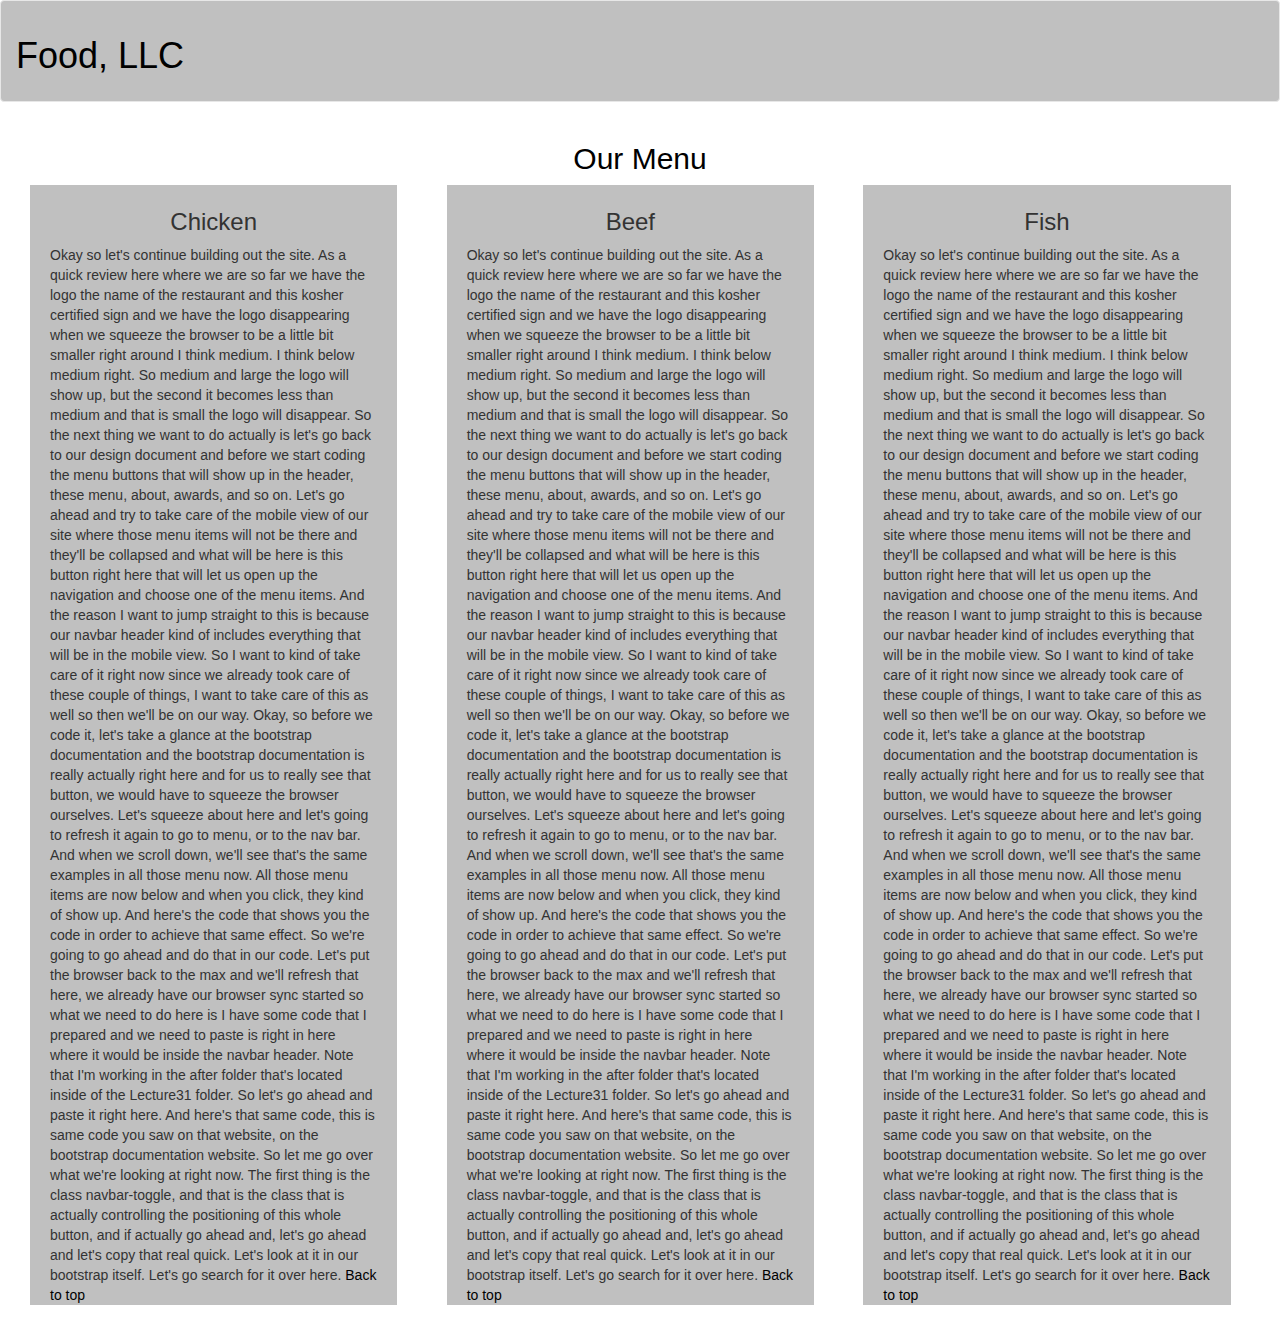
==== module3-solution/index.html @ 5f8b4367 "Assignment 3" ====
<!doctype html>
<html lang="en">
<head>
  <meta charset="utf-8">
  <meta http-equiv="X-UA-Compatible" content="IE=edge">
  <meta name="viewport" content="width=device-width, initial-scale=1">
  <title>Food, LLC</title>
  <link rel="stylesheet" href="css/bootstrap.min.css">
  <link rel="stylesheet" href="css/styles.css">
  <link href='https://fonts.googleapis.com/css?family=Oxygen:400,300,700' rel='stylesheet' type='text/css'>
  <link href='https://fonts.googleapis.com/css?family=Lora' rel='stylesheet' type='text/css'>
</head>
<body>
  <header>
    <nav id="header-nav" class="navbar navbar-default">
      <div class="container-fluid">
        <div class="navbar-header">
          <div class="navbar-brand">
            <a href="index.html"><h1>Food, LLC</h1></a>
          </div>

          <button id="navsmall" type="button" class="navbar-toggle collapsed" data-toggle="collapse" data-target="#collapsable-nav" aria-expanded="false">
            <span class="sr-only">Toggle navigation</span>
            <span class="icon-bar"></span>
            <span class="icon-bar"></span>
            <span class="icon-bar"></span>
          </button>
        </div>

        <div id="collapsable-nav" class="collapse navbar-collapse">
          <ul id="nav-list" class="nav navbar-nav navbar-right visible-xs">
            <li>
              <a href="#chicken">
                <br class="hidden-xs"> Chicken</a>
              </li>
              <li>
                <a href="#beef">
                  <br class="hidden-xs"> Beef</a>
                </li>
                <li>
                  <a href="#fish">
                    <br class="hidden-xs"> Fish</a>
                  </li>

                </div><!-- .collapse .navbar-collapse -->
              </div><!-- .container -->
            </nav><!-- #header-nav -->
          </header>
          <div id="main-content" class="container-fluid">
            <h2 id="heading"  class="text-center"> Our Menu </h2>
            <div id="chicken" class="box col-md-4 col-sm-6 col-xs-12"><div id="box1"><div class="title1 text-bold text-center"><h3>Chicken</h3></div>
        Okay so let's continue building out the site. As a quick review here where we are so far we have the logo the name of the restaurant and this kosher certified sign and we have the logo disappearing when we squeeze the browser to be a little bit smaller right around I think medium. I think below medium right. So medium and large the logo will show up, but the second it becomes less than medium and that is small the logo will disappear. So the next thing we want to do actually is let's go back to our design document and before we start coding the menu buttons that will show up in the header, these menu, about, awards, and so on. Let's go ahead and try to take care of the mobile view of our site where those menu items will not be there and they'll be collapsed and what will be here is this button right here that will let us open up the navigation and choose one of the menu items. And the reason I want to jump straight to this is because our navbar header kind of includes everything that will be in the mobile view. So I want to kind of take care of it right now since we already took care of these couple of things, I want to take care of this as well so then we'll be on our way. Okay, so before we code it, let's take a glance at the bootstrap documentation and the bootstrap documentation is really actually right here and for us to really see that button, we would have to squeeze the browser ourselves. Let's squeeze about here and let's going to refresh it again to go to menu, or to the nav bar. And when we scroll down, we'll see that's the same examples in all those menu now. All those menu items are now below and when you click, they kind of show up. And here's the code that shows you the code in order to achieve that same effect. So we're going to go ahead and do that in our code. Let's put the browser back to the max and we'll refresh that here, we already have our browser sync started so what we need to do here is I have some code that I prepared and we need to paste is right in here where it would be inside the navbar header. Note that I'm working in the after folder that's located inside of the Lecture31 folder. So let's go ahead and paste it right here. And here's that same code, this is same code you saw on that website, on the bootstrap documentation website. So let me go over what we're looking at right now. The first thing is the class navbar-toggle, and that is the class that is actually controlling the positioning of this whole button, and if actually go ahead and, let's go ahead and let's copy that real quick. Let's look at it in our bootstrap itself. Let's go search for it over here.
            <a href="#backtotop"> Back to top </a>
          </div>
        </div>
        <div id="beef" class="box col-md-4 col-sm-6 col-xs-12"><div id="box2"><div class="title1 text-bold text-center"><h3>Beef</h3></div>
      Okay so let's continue building out the site. As a quick review here where we are so far we have the logo the name of the restaurant and this kosher certified sign and we have the logo disappearing when we squeeze the browser to be a little bit smaller right around I think medium. I think below medium right. So medium and large the logo will show up, but the second it becomes less than medium and that is small the logo will disappear. So the next thing we want to do actually is let's go back to our design document and before we start coding the menu buttons that will show up in the header, these menu, about, awards, and so on. Let's go ahead and try to take care of the mobile view of our site where those menu items will not be there and they'll be collapsed and what will be here is this button right here that will let us open up the navigation and choose one of the menu items. And the reason I want to jump straight to this is because our navbar header kind of includes everything that will be in the mobile view. So I want to kind of take care of it right now since we already took care of these couple of things, I want to take care of this as well so then we'll be on our way. Okay, so before we code it, let's take a glance at the bootstrap documentation and the bootstrap documentation is really actually right here and for us to really see that button, we would have to squeeze the browser ourselves. Let's squeeze about here and let's going to refresh it again to go to menu, or to the nav bar. And when we scroll down, we'll see that's the same examples in all those menu now. All those menu items are now below and when you click, they kind of show up. And here's the code that shows you the code in order to achieve that same effect. So we're going to go ahead and do that in our code. Let's put the browser back to the max and we'll refresh that here, we already have our browser sync started so what we need to do here is I have some code that I prepared and we need to paste is right in here where it would be inside the navbar header. Note that I'm working in the after folder that's located inside of the Lecture31 folder. So let's go ahead and paste it right here. And here's that same code, this is same code you saw on that website, on the bootstrap documentation website. So let me go over what we're looking at right now. The first thing is the class navbar-toggle, and that is the class that is actually controlling the positioning of this whole button, and if actually go ahead and, let's go ahead and let's copy that real quick. Let's look at it in our bootstrap itself. Let's go search for it over here.
        <a href="#backtotop"> Back to top </a></div>
      </div>
    <div id="fish" class="box col-md-4 col-sm-12 col-xs-12"><div id="box3"><div class="title1 text-bold text-center"><h3>Fish</h3></div>
    Okay so let's continue building out the site. As a quick review here where we are so far we have the logo the name of the restaurant and this kosher certified sign and we have the logo disappearing when we squeeze the browser to be a little bit smaller right around I think medium. I think below medium right. So medium and large the logo will show up, but the second it becomes less than medium and that is small the logo will disappear. So the next thing we want to do actually is let's go back to our design document and before we start coding the menu buttons that will show up in the header, these menu, about, awards, and so on. Let's go ahead and try to take care of the mobile view of our site where those menu items will not be there and they'll be collapsed and what will be here is this button right here that will let us open up the navigation and choose one of the menu items. And the reason I want to jump straight to this is because our navbar header kind of includes everything that will be in the mobile view. So I want to kind of take care of it right now since we already took care of these couple of things, I want to take care of this as well so then we'll be on our way. Okay, so before we code it, let's take a glance at the bootstrap documentation and the bootstrap documentation is really actually right here and for us to really see that button, we would have to squeeze the browser ourselves. Let's squeeze about here and let's going to refresh it again to go to menu, or to the nav bar. And when we scroll down, we'll see that's the same examples in all those menu now. All those menu items are now below and when you click, they kind of show up. And here's the code that shows you the code in order to achieve that same effect. So we're going to go ahead and do that in our code. Let's put the browser back to the max and we'll refresh that here, we already have our browser sync started so what we need to do here is I have some code that I prepared and we need to paste is right in here where it would be inside the navbar header. Note that I'm working in the after folder that's located inside of the Lecture31 folder. So let's go ahead and paste it right here. And here's that same code, this is same code you saw on that website, on the bootstrap documentation website. So let me go over what we're looking at right now. The first thing is the class navbar-toggle, and that is the class that is actually controlling the positioning of this whole button, and if actually go ahead and, let's go ahead and let's copy that real quick. Let's look at it in our bootstrap itself. Let's go search for it over here.
    <a href="#backtotop"> Back to top </a>
  </div>

</div>

</div><!-- End of #main-content -->



<!-- jQuery (Bootstrap JS plugins depend on it) -->
<script src="js/jquery-2.1.4.min.js"></script>
<script src="js/bootstrap.min.js"></script>
<script src="js/script.js"></script>
</body>
</html>
---- module3-solution/css/styles.css ----
#header-nav{
  min-height: 100px;
  background-color: #C0C0C0;
}
ul{
  text-align: center;
}
#nav-list{
  color: black;
}
div.navbar-header{
  min-height:100px;
}
div.navbar-brand h1{
  color: black;
}
.navbar-brand a:hover, a:active{
  text-decoration: none;
}
#navsmall{
  margin-top: 30px;
}
#heading{
  color: black;
}
#beef{
  position: relative;
}

#box1, #box2, #box3{
  width: 95%;
  background-color: #C0C0C0;
  align-self: : center;
  padding-top: 4px;
  padding-left: 20px;
  padding-right: 20px;
  margin-bottom: 30px;

}
a, a:hover, a:active{
  color: black;
  text-decoration: none;
}
@media (min-width: 768px) and (max-width: 991px) {
  #box2{
    position: relative;
    left: 5%;
  }
  #box3{
    width: 100%;
    background-color: grey;
    padding-top: 4px;
    margin-top: 35px;
  }


  }
  @media (max-width: 767px){
 	#box1, #box2, #box3 {
 		width: 100%;

 	}
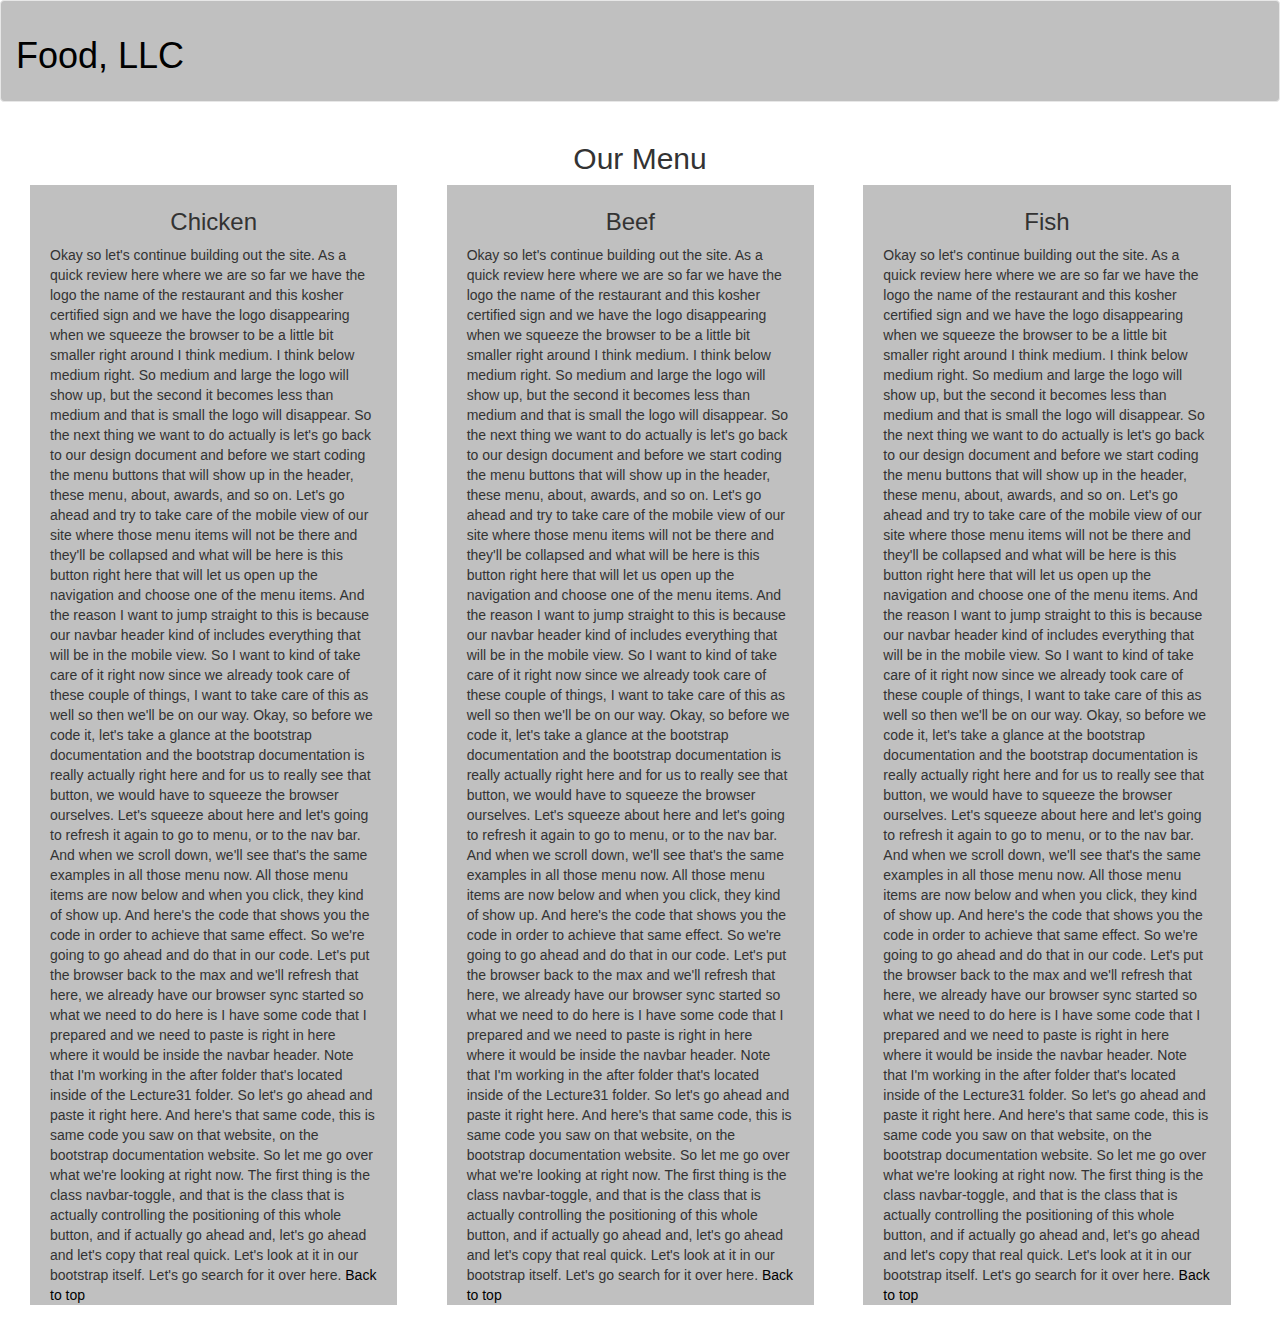
==== commit 92f5f8d5: "Assignment 3" ====
--- a/module3-solution/index.html
+++ b/module3-solution/index.html
@@ -47,7 +47,7 @@
             </nav><!-- #header-nav -->
           </header>
           <div id="main-content" class="container-fluid">
-            <h2 id="heading"  class="text-center"> Our Menu </h2>
+            <h2 id="backtotop"  class="text-center"> Our Menu </h2>
             <div id="chicken" class="box col-md-4 col-sm-6 col-xs-12"><div id="box1"><div class="title1 text-bold text-center"><h3>Chicken</h3></div>
         Okay so let's continue building out the site. As a quick review here where we are so far we have the logo the name of the restaurant and this kosher certified sign and we have the logo disappearing when we squeeze the browser to be a little bit smaller right around I think medium. I think below medium right. So medium and large the logo will show up, but the second it becomes less than medium and that is small the logo will disappear. So the next thing we want to do actually is let's go back to our design document and before we start coding the menu buttons that will show up in the header, these menu, about, awards, and so on. Let's go ahead and try to take care of the mobile view of our site where those menu items will not be there and they'll be collapsed and what will be here is this button right here that will let us open up the navigation and choose one of the menu items. And the reason I want to jump straight to this is because our navbar header kind of includes everything that will be in the mobile view. So I want to kind of take care of it right now since we already took care of these couple of things, I want to take care of this as well so then we'll be on our way. Okay, so before we code it, let's take a glance at the bootstrap documentation and the bootstrap documentation is really actually right here and for us to really see that button, we would have to squeeze the browser ourselves. Let's squeeze about here and let's going to refresh it again to go to menu, or to the nav bar. And when we scroll down, we'll see that's the same examples in all those menu now. All those menu items are now below and when you click, they kind of show up. And here's the code that shows you the code in order to achieve that same effect. So we're going to go ahead and do that in our code. Let's put the browser back to the max and we'll refresh that here, we already have our browser sync started so what we need to do here is I have some code that I prepared and we need to paste is right in here where it would be inside the navbar header. Note that I'm working in the after folder that's located inside of the Lecture31 folder. So let's go ahead and paste it right here. And here's that same code, this is same code you saw on that website, on the bootstrap documentation website. So let me go over what we're looking at right now. The first thing is the class navbar-toggle, and that is the class that is actually controlling the positioning of this whole button, and if actually go ahead and, let's go ahead and let's copy that real quick. Let's look at it in our bootstrap itself. Let's go search for it over here.
             <a href="#backtotop"> Back to top </a>
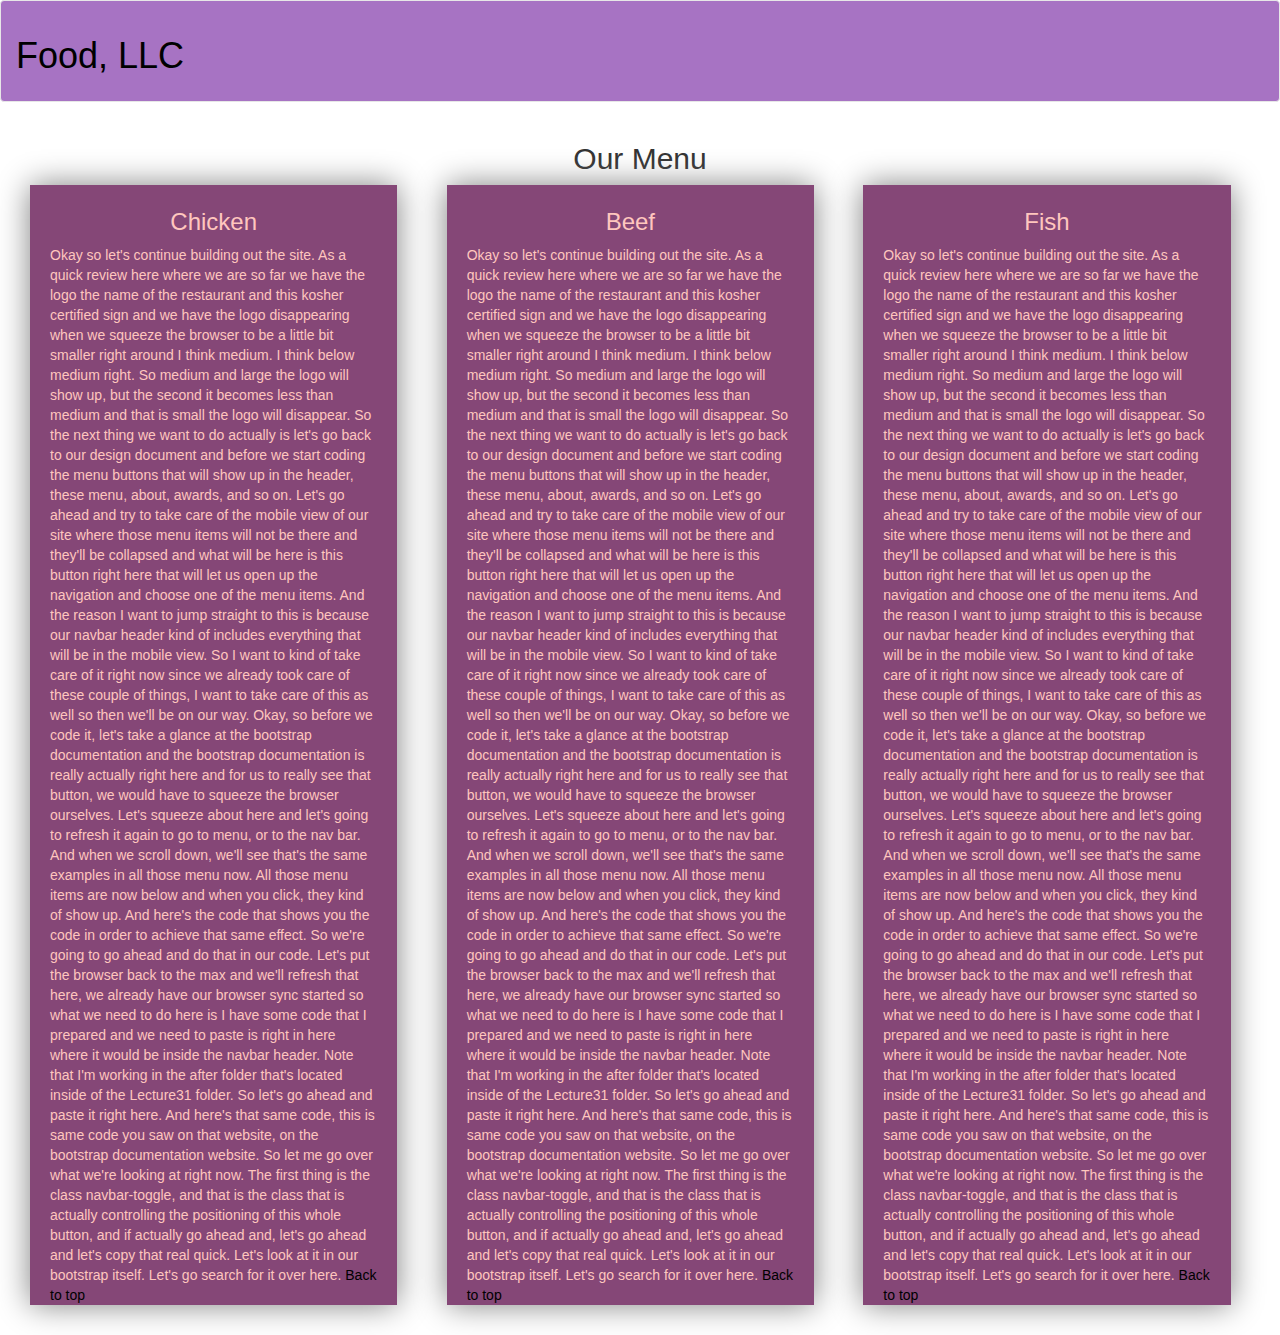
==== commit f19c2c4a: "styling" ====
--- a/module3-solution/index.html
+++ b/module3-solution/index.html
@@ -48,16 +48,16 @@
           </header>
           <div id="main-content" class="container-fluid">
             <h2 id="backtotop"  class="text-center"> Our Menu </h2>
-            <div id="chicken" class="box col-md-4 col-sm-6 col-xs-12"><div id="box1"><div class="title1 text-bold text-center"><h3>Chicken</h3></div>
+            <div id="chicken" class="shadow-lg box col-md-4 col-sm-6 col-xs-12"><div id="box1"><div class="title1 text-bold text-center"><h3>Chicken</h3></div>
         Okay so let's continue building out the site. As a quick review here where we are so far we have the logo the name of the restaurant and this kosher certified sign and we have the logo disappearing when we squeeze the browser to be a little bit smaller right around I think medium. I think below medium right. So medium and large the logo will show up, but the second it becomes less than medium and that is small the logo will disappear. So the next thing we want to do actually is let's go back to our design document and before we start coding the menu buttons that will show up in the header, these menu, about, awards, and so on. Let's go ahead and try to take care of the mobile view of our site where those menu items will not be there and they'll be collapsed and what will be here is this button right here that will let us open up the navigation and choose one of the menu items. And the reason I want to jump straight to this is because our navbar header kind of includes everything that will be in the mobile view. So I want to kind of take care of it right now since we already took care of these couple of things, I want to take care of this as well so then we'll be on our way. Okay, so before we code it, let's take a glance at the bootstrap documentation and the bootstrap documentation is really actually right here and for us to really see that button, we would have to squeeze the browser ourselves. Let's squeeze about here and let's going to refresh it again to go to menu, or to the nav bar. And when we scroll down, we'll see that's the same examples in all those menu now. All those menu items are now below and when you click, they kind of show up. And here's the code that shows you the code in order to achieve that same effect. So we're going to go ahead and do that in our code. Let's put the browser back to the max and we'll refresh that here, we already have our browser sync started so what we need to do here is I have some code that I prepared and we need to paste is right in here where it would be inside the navbar header. Note that I'm working in the after folder that's located inside of the Lecture31 folder. So let's go ahead and paste it right here. And here's that same code, this is same code you saw on that website, on the bootstrap documentation website. So let me go over what we're looking at right now. The first thing is the class navbar-toggle, and that is the class that is actually controlling the positioning of this whole button, and if actually go ahead and, let's go ahead and let's copy that real quick. Let's look at it in our bootstrap itself. Let's go search for it over here.
             <a href="#backtotop"> Back to top </a>
           </div>
         </div>
-        <div id="beef" class="box col-md-4 col-sm-6 col-xs-12"><div id="box2"><div class="title1 text-bold text-center"><h3>Beef</h3></div>
+        <div id="beef" class="shadow-lg box col-md-4 col-sm-6 col-xs-12"><div id="box2"><div class="title1 text-bold text-center"><h3>Beef</h3></div>
       Okay so let's continue building out the site. As a quick review here where we are so far we have the logo the name of the restaurant and this kosher certified sign and we have the logo disappearing when we squeeze the browser to be a little bit smaller right around I think medium. I think below medium right. So medium and large the logo will show up, but the second it becomes less than medium and that is small the logo will disappear. So the next thing we want to do actually is let's go back to our design document and before we start coding the menu buttons that will show up in the header, these menu, about, awards, and so on. Let's go ahead and try to take care of the mobile view of our site where those menu items will not be there and they'll be collapsed and what will be here is this button right here that will let us open up the navigation and choose one of the menu items. And the reason I want to jump straight to this is because our navbar header kind of includes everything that will be in the mobile view. So I want to kind of take care of it right now since we already took care of these couple of things, I want to take care of this as well so then we'll be on our way. Okay, so before we code it, let's take a glance at the bootstrap documentation and the bootstrap documentation is really actually right here and for us to really see that button, we would have to squeeze the browser ourselves. Let's squeeze about here and let's going to refresh it again to go to menu, or to the nav bar. And when we scroll down, we'll see that's the same examples in all those menu now. All those menu items are now below and when you click, they kind of show up. And here's the code that shows you the code in order to achieve that same effect. So we're going to go ahead and do that in our code. Let's put the browser back to the max and we'll refresh that here, we already have our browser sync started so what we need to do here is I have some code that I prepared and we need to paste is right in here where it would be inside the navbar header. Note that I'm working in the after folder that's located inside of the Lecture31 folder. So let's go ahead and paste it right here. And here's that same code, this is same code you saw on that website, on the bootstrap documentation website. So let me go over what we're looking at right now. The first thing is the class navbar-toggle, and that is the class that is actually controlling the positioning of this whole button, and if actually go ahead and, let's go ahead and let's copy that real quick. Let's look at it in our bootstrap itself. Let's go search for it over here.
         <a href="#backtotop"> Back to top </a></div>
       </div>
-    <div id="fish" class="box col-md-4 col-sm-12 col-xs-12"><div id="box3"><div class="title1 text-bold text-center"><h3>Fish</h3></div>
+    <div id="fish" class="shadow-lg box col-md-4 col-sm-12 col-xs-12"><div id="box3"><div class="title1 text-bold text-center"><h3>Fish</h3></div>
     Okay so let's continue building out the site. As a quick review here where we are so far we have the logo the name of the restaurant and this kosher certified sign and we have the logo disappearing when we squeeze the browser to be a little bit smaller right around I think medium. I think below medium right. So medium and large the logo will show up, but the second it becomes less than medium and that is small the logo will disappear. So the next thing we want to do actually is let's go back to our design document and before we start coding the menu buttons that will show up in the header, these menu, about, awards, and so on. Let's go ahead and try to take care of the mobile view of our site where those menu items will not be there and they'll be collapsed and what will be here is this button right here that will let us open up the navigation and choose one of the menu items. And the reason I want to jump straight to this is because our navbar header kind of includes everything that will be in the mobile view. So I want to kind of take care of it right now since we already took care of these couple of things, I want to take care of this as well so then we'll be on our way. Okay, so before we code it, let's take a glance at the bootstrap documentation and the bootstrap documentation is really actually right here and for us to really see that button, we would have to squeeze the browser ourselves. Let's squeeze about here and let's going to refresh it again to go to menu, or to the nav bar. And when we scroll down, we'll see that's the same examples in all those menu now. All those menu items are now below and when you click, they kind of show up. And here's the code that shows you the code in order to achieve that same effect. So we're going to go ahead and do that in our code. Let's put the browser back to the max and we'll refresh that here, we already have our browser sync started so what we need to do here is I have some code that I prepared and we need to paste is right in here where it would be inside the navbar header. Note that I'm working in the after folder that's located inside of the Lecture31 folder. So let's go ahead and paste it right here. And here's that same code, this is same code you saw on that website, on the bootstrap documentation website. So let me go over what we're looking at right now. The first thing is the class navbar-toggle, and that is the class that is actually controlling the positioning of this whole button, and if actually go ahead and, let's go ahead and let's copy that real quick. Let's look at it in our bootstrap itself. Let's go search for it over here.
     <a href="#backtotop"> Back to top </a>
   </div>
--- a/module3-solution/css/styles.css
+++ b/module3-solution/css/styles.css
@@ -1,9 +1,13 @@
 #header-nav{
   min-height: 100px;
-  background-color: #C0C0C0;
+  background-color: #a773c3;
+}
+.navbar-default .navbar-nav>li>a {
+    color: #ffc6be;
 }
 ul{
   text-align: center;
+}
 }
 #nav-list{
   color: black;
@@ -21,7 +25,7 @@
   margin-top: 30px;
 }
 #heading{
-  color: black;
+  color: #a773c3;
 }
 #beef{
   position: relative;
@@ -29,12 +33,14 @@
 
 #box1, #box2, #box3{
   width: 95%;
-  background-color: #C0C0C0;
+  color: #ffc6be;
+  background-color: #854777;
   align-self: : center;
   padding-top: 4px;
   padding-left: 20px;
   padding-right: 20px;
   margin-bottom: 30px;
+  box-shadow: 0px 0px 30px grey;
 
 }
 a, a:hover, a:active{
@@ -48,7 +54,7 @@
   }
   #box3{
     width: 100%;
-    background-color: grey;
+    background-color: #854777;
     padding-top: 4px;
     margin-top: 35px;
   }
